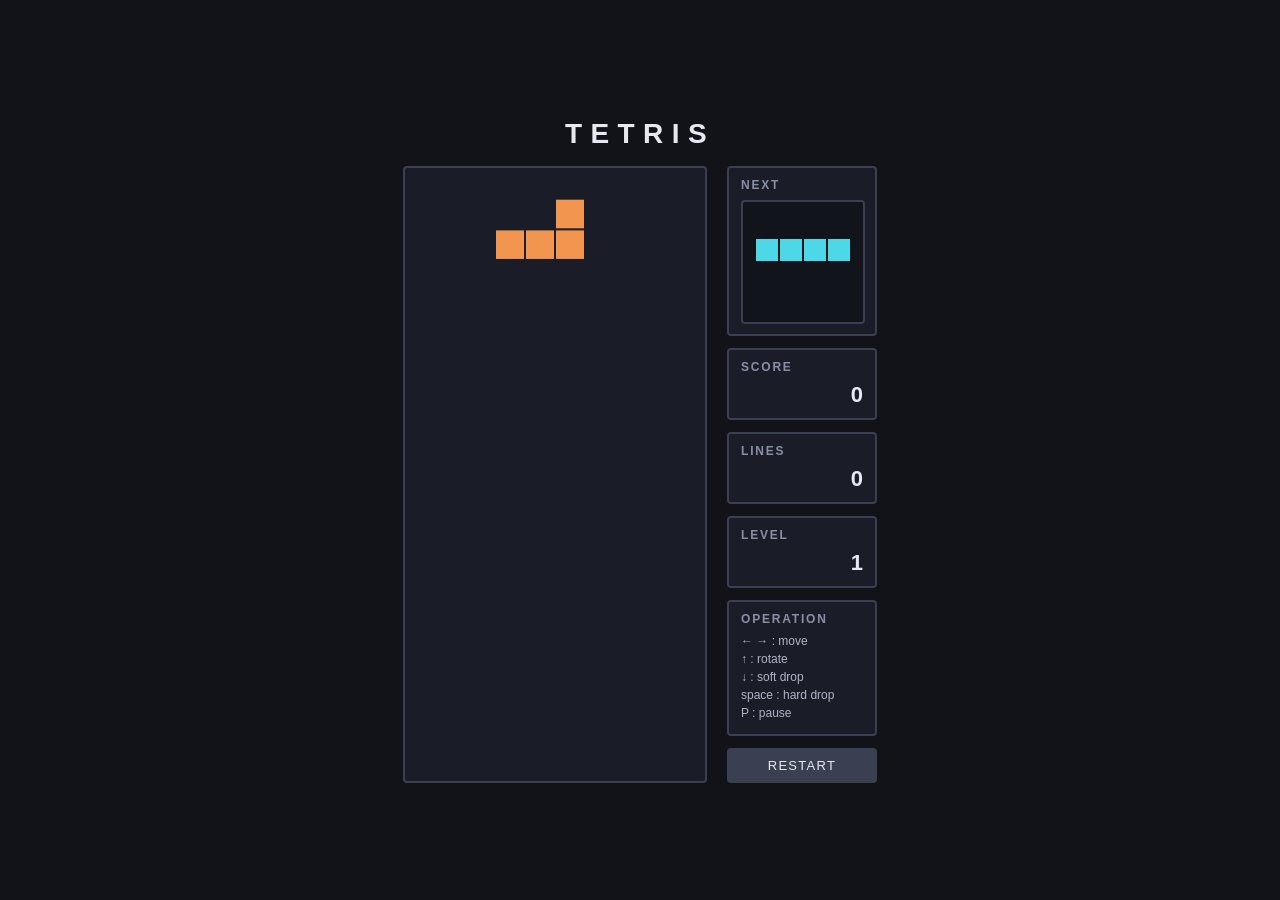
==== Tetris/index.html @ 0b00971a "Tetrisを追加 HTML/CSS/JSに分割した実装。7-bagランダム、回転、 ソフト/ハードドロップ、ライン消去、レベルアップに対応。" ====
<!DOCTYPE html>
<html lang="ja">
<head>
<meta charset="UTF-8">
<meta name="viewport" content="width=device-width, initial-scale=1.0">
<title>Tetris</title>
<link rel="stylesheet" href="style.css">
</head>
<body>
<div class="game">
  <h1>TETRIS</h1>
  <div class="layout">
    <canvas id="board" width="300" height="600"></canvas>
    <div class="side">
      <div class="panel">
        <h2>NEXT</h2>
        <canvas id="next" width="120" height="120"></canvas>
      </div>
      <div class="panel">
        <h2>SCORE</h2>
        <div id="score">0</div>
      </div>
      <div class="panel">
        <h2>LINES</h2>
        <div id="lines">0</div>
      </div>
      <div class="panel">
        <h2>LEVEL</h2>
        <div id="level">1</div>
      </div>
      <div class="panel controls">
        <h2>OPERATION</h2>
        <p>← → : move</p>
        <p>↑ : rotate</p>
        <p>↓ : soft drop</p>
        <p>space : hard drop</p>
        <p>P : pause</p>
      </div>
      <button id="restart">RESTART</button>
    </div>
  </div>
  <div id="overlay" class="overlay hidden">
    <div id="overlay-text">GAME OVER</div>
    <button id="overlay-restart">もう一度遊ぶ</button>
  </div>
</div>
<script src="script.js"></script>
</body>
</html>
---- Tetris/style.css ----
* {
  box-sizing: border-box;
}

body {
  margin: 0;
  min-height: 100vh;
  display: flex;
  align-items: center;
  justify-content: center;
  background: #111319;
  color: #e8e8f0;
  font-family: "Helvetica Neue", Arial, "Hiragino Kaku Gothic ProN", sans-serif;
}

.game {
  position: relative;
  padding: 24px;
}

h1 {
  text-align: center;
  letter-spacing: 0.3em;
  margin: 0 0 16px;
  font-size: 28px;
}

.layout {
  display: flex;
  gap: 20px;
}

canvas {
  background: #1a1d27;
  border: 2px solid #3a3f52;
  border-radius: 4px;
  display: block;
}

.side {
  display: flex;
  flex-direction: column;
  gap: 12px;
  width: 150px;
}

.panel {
  background: #1a1d27;
  border: 2px solid #3a3f52;
  border-radius: 4px;
  padding: 10px 12px;
}

.panel h2 {
  margin: 0 0 8px;
  font-size: 12px;
  letter-spacing: 0.15em;
  color: #8a8fa8;
}

.panel #next {
  display: block;
  margin: 0 auto;
  background: #12141c;
}

#score, #lines, #level {
  font-size: 22px;
  font-weight: bold;
  text-align: right;
}

.controls p {
  margin: 4px 0;
  font-size: 12px;
  color: #b0b4c8;
}

#restart {
  padding: 10px;
  background: #3a3f52;
  color: #e8e8f0;
  border: none;
  border-radius: 4px;
  cursor: pointer;
  font-size: 13px;
  letter-spacing: 0.1em;
}

#restart:hover {
  background: #4a5068;
}

.overlay {
  position: absolute;
  inset: 0;
  background: rgba(10, 11, 16, 0.85);
  display: flex;
  flex-direction: column;
  align-items: center;
  justify-content: center;
  gap: 16px;
  border-radius: 8px;
}

.overlay.hidden {
  display: none;
}

#overlay-text {
  font-size: 30px;
  letter-spacing: 0.2em;
  color: #ff6161;
}

#overlay-restart {
  padding: 10px 20px;
  background: #ff6161;
  color: #12141c;
  border: none;
  border-radius: 4px;
  cursor: pointer;
  font-size: 14px;
  font-weight: bold;
}

#overlay-restart:hover {
  background: #ff8181;
}
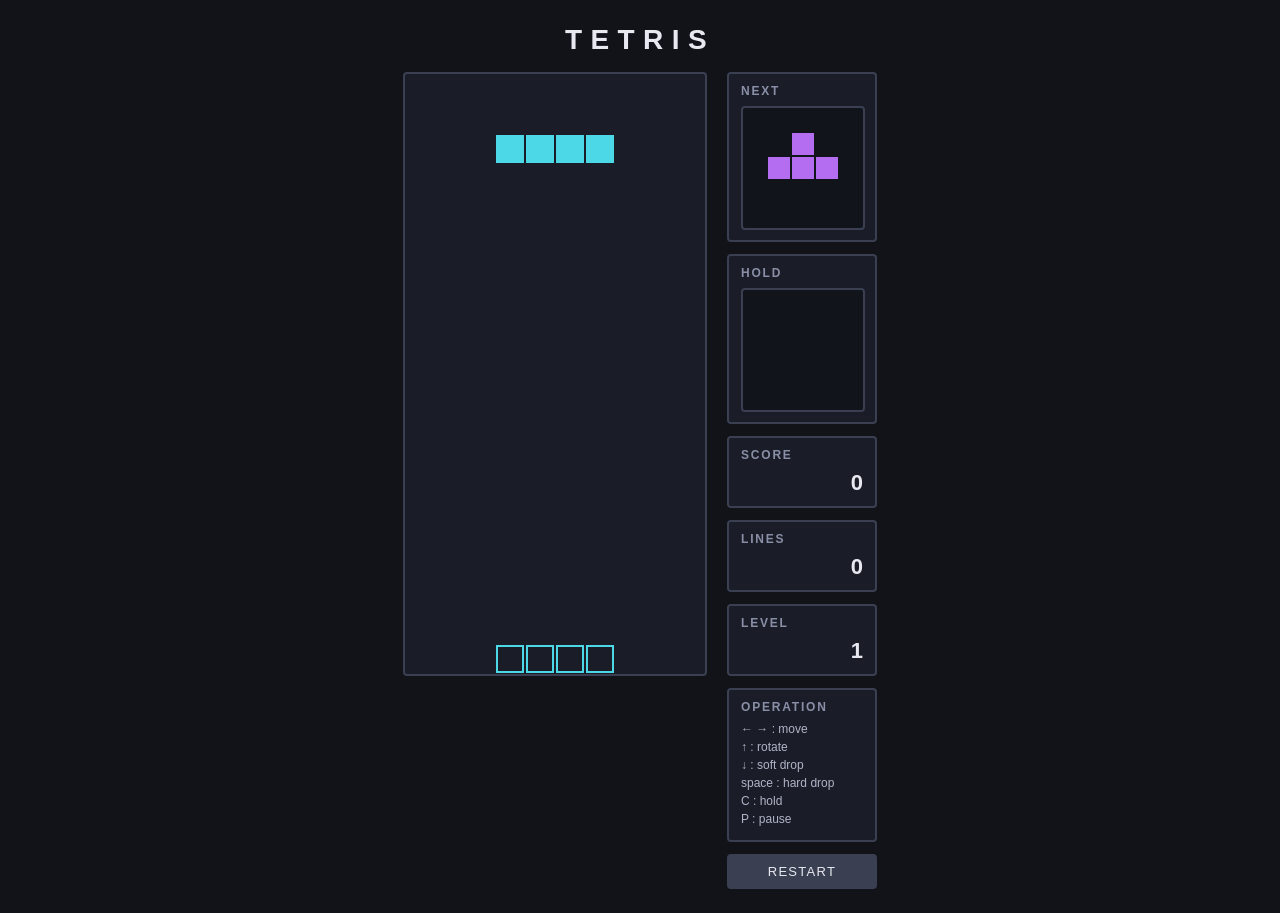
==== commit 87e4044e: "ホールドとゴーストピースを追加 sample/tetris.htmlにあった機能を移植。あわせて、盤面canvasが flexboxのデフォルトstretchでサイドパネルの高さに引き伸ばされ 縦につ" ====
--- a/Tetris/index.html
+++ b/Tetris/index.html
@@ -17,6 +17,10 @@
         <canvas id="next" width="120" height="120"></canvas>
       </div>
       <div class="panel">
+        <h2>HOLD</h2>
+        <canvas id="hold" width="120" height="120"></canvas>
+      </div>
+      <div class="panel">
         <h2>SCORE</h2>
         <div id="score">0</div>
       </div>
@@ -34,6 +38,7 @@
         <p>↑ : rotate</p>
         <p>↓ : soft drop</p>
         <p>space : hard drop</p>
+        <p>C : hold</p>
         <p>P : pause</p>
       </div>
       <button id="restart">RESTART</button>
--- a/Tetris/style.css
+++ b/Tetris/style.css
@@ -27,6 +27,7 @@
 
 .layout {
   display: flex;
+  align-items: flex-start;
   gap: 20px;
 }
 
@@ -58,7 +59,8 @@
   color: #8a8fa8;
 }
 
-.panel #next {
+.panel #next,
+.panel #hold {
   display: block;
   margin: 0 auto;
   background: #12141c;
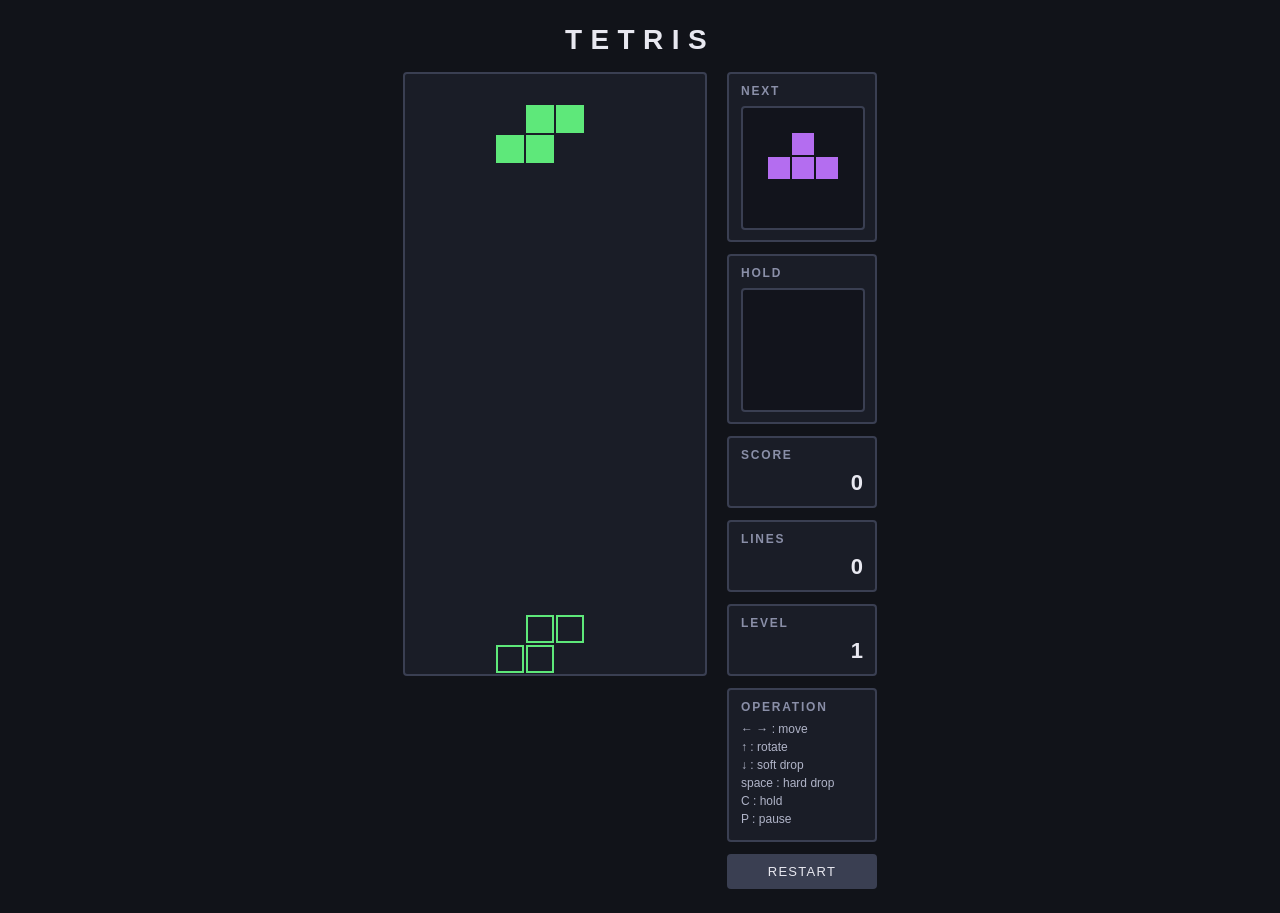
==== commit ec15683d: "スマホ向けタッチ操作とレスポンシブレイアウトを追加 画面幅700px以下でタッチボタン(移動/回転/ドロップ/ホールド/ポーズ)を 表示し、盤面とサイドパネルを縦積みレイアウトに切り替える。" ====
--- a/Tetris/index.html
+++ b/Tetris/index.html
@@ -44,6 +44,21 @@
       <button id="restart">RESTART</button>
     </div>
   </div>
+  <div class="touch-controls">
+    <div class="touch-row">
+      <button class="touch-btn" data-action="hold">HOLD</button>
+      <button class="touch-btn" data-action="rotate">↻</button>
+      <button class="touch-btn" data-action="pause">PAUSE</button>
+    </div>
+    <div class="touch-row">
+      <button class="touch-btn wide" data-action="left">←</button>
+      <button class="touch-btn wide" data-action="down">↓</button>
+      <button class="touch-btn wide" data-action="right">→</button>
+    </div>
+    <div class="touch-row">
+      <button class="touch-btn full" data-action="harddrop">HARD DROP</button>
+    </div>
+  </div>
   <div id="overlay" class="overlay hidden">
     <div id="overlay-text">GAME OVER</div>
     <button id="overlay-restart">もう一度遊ぶ</button>
--- a/Tetris/style.css
+++ b/Tetris/style.css
@@ -93,6 +93,77 @@
   background: #4a5068;
 }
 
+.touch-controls {
+  display: none;
+  flex-direction: column;
+  gap: 10px;
+  margin-top: 20px;
+  user-select: none;
+}
+
+.touch-row {
+  display: flex;
+  gap: 10px;
+  justify-content: center;
+}
+
+.touch-btn {
+  flex: 1;
+  padding: 16px 0;
+  background: #1a1d27;
+  color: #e8e8f0;
+  border: 2px solid #3a3f52;
+  border-radius: 8px;
+  font-size: 20px;
+  cursor: pointer;
+  -webkit-tap-highlight-color: transparent;
+}
+
+.touch-btn:active {
+  background: #3a3f52;
+}
+
+.touch-btn.wide {
+  font-size: 24px;
+}
+
+.touch-btn.full {
+  font-size: 16px;
+  letter-spacing: 0.1em;
+}
+
+@media (max-width: 700px) {
+  .game {
+    padding: 12px;
+  }
+
+  .layout {
+    flex-direction: column;
+    align-items: center;
+  }
+
+  #board {
+    width: 100%;
+    max-width: 300px;
+    height: auto;
+  }
+
+  .side {
+    width: 100%;
+    max-width: 300px;
+  }
+
+  .controls {
+    display: none;
+  }
+
+  .touch-controls {
+    display: flex;
+    width: 100%;
+    max-width: 300px;
+  }
+}
+
 .overlay {
   position: absolute;
   inset: 0;
